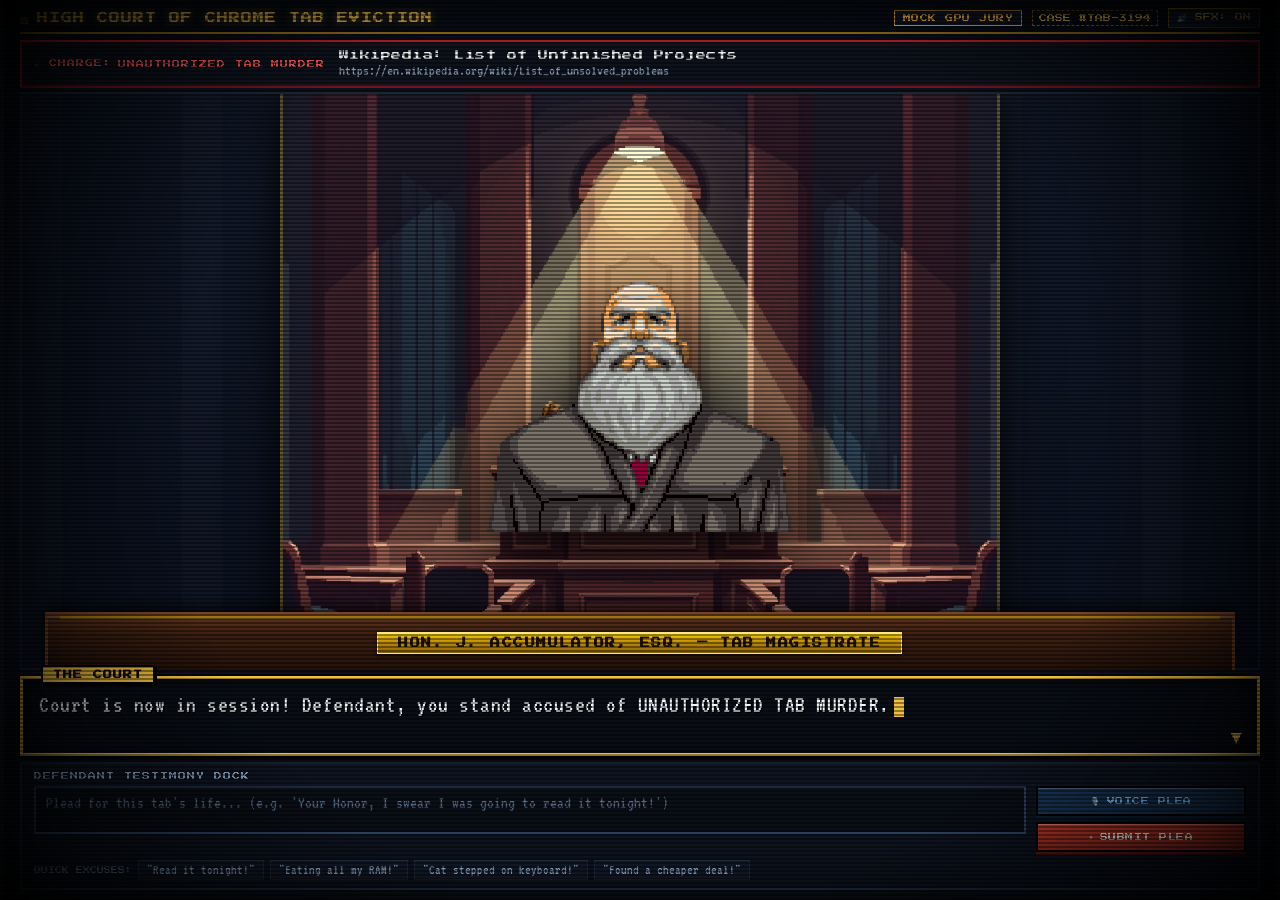
==== courtroom.html @ 8c051621 "Add courtroom UI, assets, and engine Introduce a retro 16‑bit 'Chrome Tab Eviction Court' feature. A" ====
<!DOCTYPE html>
<html lang="en">
<head>
  <meta charset="UTF-8">
  <meta name="viewport" content="width=device-width, initial-scale=1.0">
  <title>Chrome Tab Eviction Court | 16-Bit Judicial Hearing</title>
  <!-- Google Fonts fallback for high-res systems -->
  <link rel="preconnect" href="https://fonts.googleapis.com">
  <link rel="preconnect" href="https://fonts.gstatic.com" crossorigin>
  <link href="https://fonts.googleapis.com/css2?family=Press+Start+2P&family=VT323&display=swap" rel="stylesheet">
  <!-- Retro Courtroom Styles -->
  <link rel="stylesheet" href="courtroom.css">
</head>
<body>

  <!-- CRT SCANLINES & BARREL VIGNETTE OVERLAY -->
  <div id="crt-overlay"></div>

  <!-- MAIN COURTROOM CONTAINER -->
  <main id="courtroom-container">

    <!-- 1. TOP HUD: CASE DOSSIER & COURT BANNER -->
    <header id="court-header">
      <div class="hud-top-bar">
        <div class="court-seal-title">
          <span class="seal-icon">⚖️</span>
          <span>HIGH COURT OF CHROME TAB EVICTION</span>
        </div>
        <div class="hud-status-tags">
          <span class="status-badge mock-active" id="engine-status">MOCK GPU JURY</span>
          <span class="case-id-tag" id="case-id">CASE #TAB-8842</span>
          <button class="audio-toggle-btn" id="audio-btn" title="Toggle Courtroom Audio">🔊 SFX: ON</button>
        </div>
      </div>

      <!-- ACCUSED TAB DOSSIER -->
      <div class="dossier-card">
        <div class="dossier-label">
          <span>⚠️ CHARGE:</span>
          <span>UNAUTHORIZED TAB MURDER</span>
        </div>
        <div class="dossier-target">
          <div class="accused-title" id="accused-title">Loading Accused Tab...</div>
          <div class="accused-url" id="accused-url">chrome://tabs/unknown</div>
        </div>
      </div>
    </header>

    <!-- 2. JUDGE BENCH & SPRITE STAGE -->
    <section id="stage-area" aria-label="Judicial Bench">
      <!-- Courtroom background backdrop -->
      <div class="court-backdrop">
        <div class="backdrop-pillars"></div>
        <!-- Layered Courtroom Artwork -->
        <img class="court-room-bg" src="assets/Court-Room.jpg" alt="Courtroom Chamber" draggable="false">
      </div>

      <!-- Dramatic Verdict Stamp (Hidden initially, slammed on ruling) -->
      <div id="verdict-stamp-container">
        <div id="verdict-stamp" class="verdict-stamp">GUILTY</div>
      </div>

      <!-- Judge Animated Sprite -->
      <div class="judge-wrapper">
        <img 
          id="judge-sprite" 
          src="assets/Judge_Normal_Idle.gif" 
          alt="Honorable Tab Magistrate" 
          draggable="false"
        >
      </div>

      <!-- Wood-Paneled Court Bench Podium -->
      <div class="judge-bench">
        <div class="bench-trim"></div>
        <div class="bench-nameplate">HON. J. ACCUMULATOR, ESQ. — TAB MAGISTRATE</div>
      </div>
    </section>

    <!-- RESURRECTED PINNED ALERT BANNER (Revealed on GUILTY) -->
    <div id="resurrect-alert">
      📌 SANCTION ENFORCED: TAB HAS BEEN RESURRECTED & PINNED IN BROWSER FOR ETERNITY!
    </div>

    <!-- 3. PHOENIX WRIGHT STYLE DIALOGUE BOX -->
    <section id="dialogue-container" aria-label="Courtroom Dialogue">
      <div class="speaker-badge" id="dialogue-speaker">THE COURT</div>
      <div id="dialogue-text">Court is now in session! Defendant, you stand accused of UNAUTHORIZED TAB MURDER.<span class="typing-cursor"></span></div>
      <div class="prompt-indicator" id="prompt-indicator" title="Awaiting Testimony">▼</div>

      <!-- DELIBERATION LOADING BANNER -->
      <div id="deliberation-banner">
        <span class="deliberation-text">⚡ CONSULTING LOCAL GPU JURY VIA OLLAMA...</span>
        <div class="retro-progress-bar">
          <div class="retro-progress-fill"></div>
        </div>
      </div>
    </section>

    <!-- 4. DEFENDANT TESTIMONY DOCK -->
    <footer id="testimony-dock">
      <div class="dock-header">
        <span class="dock-title">DEFENDANT TESTIMONY DOCK</span>
        <div id="recording-status">
          <span>🔴</span>
          <span>RECORDING TESTIMONY... [SPEAK NOW]</span>
        </div>
      </div>

      <div class="input-row">
        <textarea 
          id="plea-input" 
          placeholder="Plead for this tab's life... (e.g. 'Your Honor, I swear I was going to read it tonight!')"
          rows="2"
          maxlength="280"
        ></textarea>

        <div class="action-btn-group">
          <button type="button" id="mic-btn" class="retro-btn">
            <span>🎙️</span>
            <span id="mic-btn-text">VOICE PLEA</span>
          </button>
          <button type="button" id="submit-btn" class="retro-btn">
            <span>⚡</span>
            <span>SUBMIT PLEA</span>
          </button>
        </div>
      </div>

      <!-- QUICK PRESET PLEAS -->
      <div class="preset-pleas-row">
        <span class="preset-chip-label">QUICK EXCUSES:</span>
        <button type="button" class="preset-chip" data-plea="I was totally going to read this article tonight before bed!">"Read it tonight!"</button>
        <button type="button" class="preset-chip" data-plea="This tab has been consuming 1.8GB of RAM for 3 weeks straight!">"Eating all my RAM!"</button>
        <button type="button" class="preset-chip" data-plea="My cat walked on Ctrl+W, it was a complete accident!">"Cat stepped on keyboard!"</button>
        <button type="button" class="preset-chip" data-plea="I found a cheaper flight on another tab, this tab is obsolete!">"Found a cheaper deal!"</button>
      </div>
    </footer>

  </main>

  <!-- Courtroom Engine Script -->
  <script src="courtroom.js"></script>
</body>
</html>
---- courtroom.css ----
/* ==========================================================================
   CHROME TAB EVICTION COURT - RETRO 16-BIT COURTROOM STYLESHEET
   Dev 2 Scope: Visual Theme, CRT Shader Effects, Sprite Bench & Retro HUD
   ========================================================================== */

/* --- 1. LOCAL RETRO FONTS --- */
@font-face {
  font-family: 'Press Start 2P';
  src: url('./Press_Start_2P/PressStart2P-Regular.ttf') format('truetype');
  font-weight: 400;
  font-style: normal;
  font-display: swap;
}

@font-face {
  font-family: 'VT323';
  src: url('./VT323/VT323-Regular.ttf') format('truetype');
  font-weight: 400;
  font-style: normal;
  font-display: swap;
}

/* --- 2. CSS VARIABLES & PALETTE --- */
:root {
  --bg-dark: #07090e;
  --bg-court-wall: #121926;
  --court-wood-dark: #26130b;
  --court-wood-mid: #3d2012;
  --court-wood-light: #5e331c;
  --court-wood-border: #774324;
  --gold-primary: #f0c040;
  --gold-glow: #ffe57f;
  --gold-dark: #997316;
  --velvet-red: #82141d;
  --crimson-border: #ba212d;
  --phosphor-green: #39ff14;
  --phosphor-amber: #ffb830;
  --phosphor-cyan: #00f3ff;
  --guilty-red: #ff2a2a;
  --pardon-green: #10e060;
  --dialogue-bg: rgba(10, 14, 23, 0.94);
  --input-bg: #0b0f17;
  --font-pixel: 'Press Start 2P', monospace, sans-serif;
  --font-terminal: 'VT323', monospace, monospace;
}

/* --- 3. BASE RESET & VIEWPORT --- */
*, *::before, *::after {
  box-sizing: border-box;
  margin: 0;
  padding: 0;
  user-select: none;
}

html, body {
  width: 100%;
  height: 100%;
  overflow: hidden;
  background-color: var(--bg-dark);
  font-family: var(--font-pixel);
  color: #fff;
  image-rendering: pixelated;
  image-rendering: crisp-edges;
}

/* --- 4. CRT MONITOR SCANLINES & VIGNETTE OVERLAY --- */
#crt-overlay {
  position: fixed;
  top: 0;
  left: 0;
  width: 100vw;
  height: 100vh;
  pointer-events: none;
  z-index: 9999;
  /* Scanline horizontal lines */
  background: 
    linear-gradient(
      rgba(18, 16, 16, 0) 50%, 
      rgba(0, 0, 0, 0.38) 50%
    ),
    /* CRT Barrel Vignette */
    radial-gradient(
      circle at center,
      rgba(0, 0, 0, 0) 60%,
      rgba(0, 0, 0, 0.55) 85%,
      rgba(0, 0, 0, 0.88) 100%
    );
  background-size: 100% 4px, 100% 100%;
  box-shadow: inset 0 0 80px rgba(0, 0, 0, 0.9);
  animation: crtFlicker 0.15s infinite;
}

@keyframes crtFlicker {
  0% { opacity: 0.97; }
  50% { opacity: 1.0; }
  100% { opacity: 0.98; }
}

/* --- 5. MAIN COURTROOM CONTAINER --- */
#courtroom-container {
  position: relative;
  width: 100vw;
  height: 100vh;
  max-width: 1440px;
  margin: 0 auto;
  display: flex;
  flex-direction: column;
  justify-content: space-between;
  padding: 8px 16px 10px;
  background: 
    linear-gradient(180deg, #090e17 0%, #151d2d 40%, #0d121c 100%);
  border-left: 4px solid #1a2538;
  border-right: 4px solid #1a2538;
  box-shadow: 0 0 50px rgba(0, 0, 0, 0.9);
  transform-origin: center center;
}

/* SCREEN SHAKE ANIMATION */
.screen-shake {
  animation: violentQuake 0.65s cubic-bezier(0.36, 0.07, 0.19, 0.97) both;
}

@keyframes violentQuake {
  10%, 90% { transform: translate3d(-4px, -2px, 0) rotate(-1deg); }
  20%, 80% { transform: translate3d(5px, 3px, 0) rotate(1.5deg); }
  30%, 50%, 70% { transform: translate3d(-7px, -4px, 0) rotate(-2deg); }
  40%, 60% { transform: translate3d(7px, 5px, 0) rotate(2deg); }
}

/* --- 6. TOP HUD: CASE DOSSIER & COURT BANNER --- */
#court-header {
  display: flex;
  flex-direction: column;
  gap: 6px;
  z-index: 10;
}

.hud-top-bar {
  display: flex;
  justify-content: space-between;
  align-items: center;
  border-bottom: 2px solid var(--gold-dark);
  padding-bottom: 4px;
}

.court-seal-title {
  display: flex;
  align-items: center;
  gap: 8px;
  font-size: 11px;
  color: var(--gold-primary);
  text-shadow: 0 0 8px rgba(240, 192, 64, 0.5);
  letter-spacing: 1px;
}

.seal-icon {
  font-size: 14px;
}

.hud-status-tags {
  display: flex;
  align-items: center;
  gap: 10px;
}

.status-badge {
  font-size: 8px;
  padding: 3px 8px;
  background: #111a28;
  border: 1px solid var(--phosphor-cyan);
  color: var(--phosphor-cyan);
  text-transform: uppercase;
  letter-spacing: 0.5px;
}

.status-badge.mock-active {
  border-color: var(--phosphor-amber);
  color: var(--phosphor-amber);
}

.audio-toggle-btn {
  background: #182234;
  border: 1px solid var(--gold-dark);
  color: var(--gold-primary);
  font-family: var(--font-pixel);
  font-size: 8px;
  padding: 4px 8px;
  cursor: pointer;
  transition: all 0.1s ease;
}

.audio-toggle-btn:hover {
  background: var(--gold-dark);
  color: #000;
}

/* ACCUSED TAB DOSSIER BAR */
.dossier-card {
  display: flex;
  align-items: center;
  background: rgba(14, 21, 32, 0.95);
  border: 2px solid var(--crimson-border);
  padding: 8px 12px;
  gap: 14px;
  box-shadow: inset 0 0 10px rgba(186, 33, 45, 0.25);
}

.dossier-label {
  font-size: 8px;
  color: #ff5555;
  white-space: nowrap;
  letter-spacing: 1px;
  display: flex;
  align-items: center;
  gap: 6px;
}

.dossier-target {
  display: flex;
  flex-direction: column;
  gap: 3px;
  overflow: hidden;
  flex: 1;
}

.accused-title {
  font-size: 10px;
  color: #fff;
  white-space: nowrap;
  overflow: hidden;
  text-overflow: ellipsis;
  letter-spacing: 0.5px;
}

.accused-url {
  font-family: var(--font-terminal);
  font-size: 15px;
  color: #92a4ba;
  white-space: nowrap;
  overflow: hidden;
  text-overflow: ellipsis;
}

.case-id-tag {
  font-size: 8px;
  color: var(--gold-primary);
  border: 1px dashed var(--gold-dark);
  padding: 3px 6px;
  white-space: nowrap;
}

/* --- 7. JUDGE SPRITE STAGE & BENCH PODIUM --- */
#stage-area {
  position: relative;
  flex: 1;
  display: flex;
  flex-direction: column;
  justify-content: flex-end;
  align-items: center;
  min-height: 280px;
  margin-top: 4px;
  margin-bottom: 6px;
}

/* Courtroom background backdrop */
.court-backdrop {
  position: absolute;
  top: 0;
  left: 0;
  width: 100%;
  height: 100%;
  background: 
    radial-gradient(ellipse at top center, #1b263b 0%, #0c1322 75%),
    linear-gradient(90deg, #090e18 0%, transparent 15%, transparent 85%, #090e18 100%);
  border: 2px solid #1c2738;
  z-index: 1;
  overflow: hidden;
}

/* Classical Courtroom Pillars / Wall Trim */
.backdrop-pillars {
  position: absolute;
  top: 0;
  left: 0;
  width: 100%;
  height: 100%;
  background-image: 
    repeating-linear-gradient(90deg, rgba(255,255,255,0.015) 0, rgba(255,255,255,0.015) 40px, transparent 40px, transparent 160px);
}

/* Layered Courtroom Artwork behind the judge */
.court-room-bg {
  position: absolute;
  bottom: 0;
  left: 50%;
  transform: translateX(-50%);
  width: 720px;
  max-width: 90%;
  height: 100%;
  object-fit: cover;
  object-position: center 15%;
  image-rendering: pixelated;
  image-rendering: crisp-edges;
  box-shadow: 0 0 45px rgba(0, 0, 0, 0.95);
  border-left: 3px solid rgba(240, 192, 64, 0.35);
  border-right: 3px solid rgba(240, 192, 64, 0.35);
  z-index: 1;
}

/* Judge Sprite Presentation */
.judge-wrapper {
  position: relative;
  z-index: 2;
  display: flex;
  justify-content: center;
  align-items: flex-end;
  width: 100%;
  height: 100%;
  padding-bottom: 0px;
}

#judge-sprite {
  width: 520px;
  height: 390px;
  max-height: 90%;
  object-fit: contain;
  image-rendering: pixelated;
  image-rendering: crisp-edges;
  filter: drop-shadow(0 16px 32px rgba(0, 0, 0, 0.95));
  transform: scale(1.28) translateY(16px);
  transform-origin: bottom center;
  transition: transform 0.1s ease;
}

#judge-sprite.gavel-active {
  transform: scale(1.28) translateY(0px);
}

/* Wooden Court Bench Overlay */
.judge-bench {
  position: absolute;
  bottom: 0;
  left: 2%;
  width: 96%;
  height: 58px;
  background: linear-gradient(180deg, var(--court-wood-light) 0%, var(--court-wood-mid) 35%, var(--court-wood-dark) 100%);
  border-top: 4px solid var(--court-wood-border);
  border-left: 3px solid var(--court-wood-border);
  border-right: 3px solid var(--court-wood-border);
  box-shadow: 0 -4px 15px rgba(0, 0, 0, 0.8), inset 0 2px 0 rgba(255, 255, 255, 0.15);
  display: flex;
  justify-content: center;
  align-items: center;
  z-index: 3;
}

.bench-trim {
  position: absolute;
  top: 0;
  width: 98%;
  height: 3px;
  background: var(--gold-dark);
}

.bench-nameplate {
  background: linear-gradient(180deg, #ffd700 0%, #b8860b 50%, #8b6508 100%);
  color: #1a0f00;
  font-size: 10px;
  padding: 5px 20px;
  border: 1px solid #ffe680;
  box-shadow: 0 2px 4px rgba(0, 0, 0, 0.6), inset 0 1px 0 rgba(255, 255, 255, 0.6);
  letter-spacing: 1.5px;
  font-weight: bold;
}

/* VERDICT STAMP OVERLAY */
#verdict-stamp-container {
  position: absolute;
  top: 35%;
  left: 50%;
  transform: translate(-50%, -50%);
  z-index: 20;
  pointer-events: none;
  display: none; /* revealed dynamically */
}

.verdict-stamp {
  font-size: 38px;
  padding: 12px 28px;
  border-width: 8px;
  border-style: solid;
  letter-spacing: 4px;
  text-transform: uppercase;
  transform: rotate(-12deg) scale(2);
  opacity: 0;
  box-shadow: 0 0 30px rgba(0, 0, 0, 0.8);
}

.verdict-stamp.guilty {
  color: var(--guilty-red);
  border-color: var(--guilty-red);
  background: rgba(40, 5, 5, 0.85);
  text-shadow: 0 0 20px rgba(255, 42, 42, 0.8);
}

.verdict-stamp.pardoned {
  color: var(--pardon-green);
  border-color: var(--pardon-green);
  background: rgba(5, 35, 15, 0.85);
  text-shadow: 0 0 20px rgba(16, 224, 96, 0.8);
}

/* Stamp Slam Keyframe */
.stamp-slam {
  animation: stampImpact 0.35s cubic-bezier(0.18, 0.89, 0.32, 1.28) forwards;
}

@keyframes stampImpact {
  0% {
    transform: rotate(-18deg) scale(3.5);
    opacity: 0;
  }
  70% {
    transform: rotate(-10deg) scale(0.92);
    opacity: 1;
  }
  100% {
    transform: rotate(-12deg) scale(1.0);
    opacity: 1;
  }
}

/* --- 8. PHOENIX WRIGHT STYLE DIALOGUE BOX --- */
#dialogue-container {
  position: relative;
  background: var(--dialogue-bg);
  border: 3px solid var(--gold-primary);
  box-shadow: 
    0 0 0 2px #000, 
    0 8px 24px rgba(0, 0, 0, 0.8),
    inset 0 0 15px rgba(0, 0, 0, 0.7);
  padding: 10px 16px;
  min-height: 80px;
  margin-bottom: 6px;
  z-index: 10;
}

.speaker-badge {
  position: absolute;
  top: -14px;
  left: 18px;
  background: var(--gold-primary);
  color: #120b00;
  font-size: 9px;
  font-weight: bold;
  padding: 3px 10px;
  border: 2px solid #000;
  box-shadow: 2px 2px 0 #000;
  letter-spacing: 1px;
}

#dialogue-text {
  font-family: var(--font-terminal);
  font-size: 24px;
  line-height: 1.35;
  color: #f1f4f9;
  letter-spacing: 0.5px;
  text-shadow: 1px 1px 0 #000;
  white-space: pre-wrap;
  word-break: break-word;
}

/* Retro blinking cursor */
.typing-cursor {
  display: inline-block;
  width: 10px;
  height: 20px;
  background-color: var(--gold-primary);
  margin-left: 4px;
  vertical-align: middle;
  animation: blinkCursor 0.7s infinite;
}

@keyframes blinkCursor {
  0%, 49% { opacity: 1; }
  50%, 100% { opacity: 0; }
}

/* Prompt next indicator */
.prompt-indicator {
  position: absolute;
  bottom: 8px;
  right: 14px;
  color: var(--gold-primary);
  font-size: 12px;
  animation: bouncePrompt 0.6s infinite alternate;
}

@keyframes bouncePrompt {
  0% { transform: translateY(0); }
  100% { transform: translateY(3px); }
}

/* DELIBERATION LOADING BANNER */
#deliberation-banner {
  display: none; /* toggled when deliberating */
  align-items: center;
  gap: 12px;
  background: rgba(240, 192, 64, 0.12);
  border: 1px dashed var(--gold-primary);
  padding: 8px 12px;
  margin-top: 6px;
}

.deliberation-text {
  font-size: 9px;
  color: var(--gold-primary);
  animation: marqueePulse 1s infinite alternate;
  letter-spacing: 1px;
}

.retro-progress-bar {
  flex: 1;
  height: 8px;
  background: #0d121c;
  border: 1px solid var(--gold-dark);
  overflow: hidden;
  position: relative;
}

.retro-progress-fill {
  height: 100%;
  width: 40%;
  background: var(--gold-primary);
  animation: progressSlide 1.2s infinite ease-in-out;
}

@keyframes progressSlide {
  0% { transform: translateX(-100%); }
  100% { transform: translateX(300%); }
}

@keyframes marqueePulse {
  0% { opacity: 0.6; }
  100% { opacity: 1; }
}

/* --- 9. DEFENDANT TESTIMONY DOCK (INPUTS) --- */
#testimony-dock {
  position: relative;
  background: #0f1522;
  border: 2px solid #233148;
  padding: 8px 12px;
  display: flex;
  flex-direction: column;
  gap: 6px;
  z-index: 10;
}

.dock-header {
  display: flex;
  justify-content: space-between;
  align-items: center;
}

.dock-title {
  font-size: 8px;
  color: #8da4c4;
  letter-spacing: 1px;
}

/* RECORDING AUDIO STATUS INDICATOR */
#recording-status {
  display: none; /* Revealed when recording */
  align-items: center;
  gap: 6px;
  font-size: 8px;
  color: #ff3333;
  animation: recordingBlink 0.6s infinite;
  letter-spacing: 1px;
}

@keyframes recordingBlink {
  0% { opacity: 1; }
  50% { opacity: 0.3; }
  100% { opacity: 1; }
}

.input-row {
  display: flex;
  gap: 10px;
}

#plea-input {
  flex: 1;
  background: var(--input-bg);
  border: 2px solid #2e4161;
  color: #e6edf8;
  font-family: var(--font-terminal);
  font-size: 19px;
  padding: 6px 10px;
  resize: none;
  height: 48px;
  outline: none;
  user-select: text;
  transition: border-color 0.2s ease;
}

#plea-input:focus {
  border-color: var(--gold-primary);
  box-shadow: inset 0 0 8px rgba(240, 192, 64, 0.2);
}

#plea-input::placeholder {
  color: #556885;
  font-size: 17px;
}

/* ARCADE BUTTONS */
.action-btn-group {
  display: flex;
  flex-direction: column;
  gap: 6px;
  width: 210px;
}

.retro-btn {
  font-family: var(--font-pixel);
  font-size: 8px;
  padding: 8px 10px;
  border: 2px solid #000;
  cursor: pointer;
  letter-spacing: 0.5px;
  display: flex;
  align-items: center;
  justify-content: center;
  gap: 6px;
  transition: all 0.08s ease;
}

.retro-btn:active {
  transform: translateY(2px);
}

.retro-btn:disabled {
  opacity: 0.4;
  cursor: not-allowed;
  filter: grayscale(0.8);
}

/* Voice Mic Button */
#mic-btn {
  background: #193556;
  color: #79c0ff;
  box-shadow: 0 3px 0 #0d1e33, inset 0 1px 0 rgba(255,255,255,0.2);
}

#mic-btn:hover:not(:disabled) {
  background: #214774;
}

#mic-btn.recording {
  background: #7a151b;
  color: #ff9999;
  border-color: #ff3333;
  box-shadow: 0 0 12px rgba(255, 51, 51, 0.6);
}

/* Submit Plea Button */
#submit-btn {
  background: linear-gradient(180deg, #c0392b 0%, #962d22 100%);
  color: #fff;
  box-shadow: 0 3px 0 #5c1811, inset 0 1px 0 rgba(255,255,255,0.3);
}

#submit-btn:hover:not(:disabled) {
  background: linear-gradient(180deg, #d94334 0%, #ab3327 100%);
}

/* PRESET PLEA CHIPS */
.preset-pleas-row {
  display: flex;
  align-items: center;
  gap: 6px;
  overflow-x: auto;
  padding-top: 2px;
}

.preset-chip-label {
  font-size: 7px;
  color: #637b9b;
  white-space: nowrap;
}

.preset-chip {
  background: #141c2c;
  border: 1px solid #233148;
  color: #9cb5d6;
  font-family: var(--font-terminal);
  font-size: 14px;
  padding: 2px 8px;
  cursor: pointer;
  white-space: nowrap;
  transition: all 0.1s ease;
}

.preset-chip:hover {
  border-color: var(--gold-primary);
  color: var(--gold-primary);
  background: #1c273e;
}

/* --- 10. NOTIFICATIONS & RESURRECTED BANNER --- */
#resurrect-alert {
  display: none;
  background: rgba(186, 33, 45, 0.95);
  border: 2px solid #ff4444;
  color: #fff;
  font-size: 8px;
  padding: 6px 12px;
  text-align: center;
  letter-spacing: 1px;
  box-shadow: 0 0 15px rgba(255, 68, 68, 0.5);
  animation: alertPulse 1s infinite alternate;
}

@keyframes alertPulse {
  0% { transform: scale(0.99); }
  100% { transform: scale(1.01); }
}

/* --- 11. RESPONSIVE SCALING & TWEAKS --- */
@media (max-height: 700px) {
  #stage-area {
    min-height: 180px;
  }
  #judge-sprite {
    max-height: 90%;
  }
  #dialogue-text {
    font-size: 20px;
  }
  #plea-input {
    height: 48px;
    font-size: 17px;
  }
}
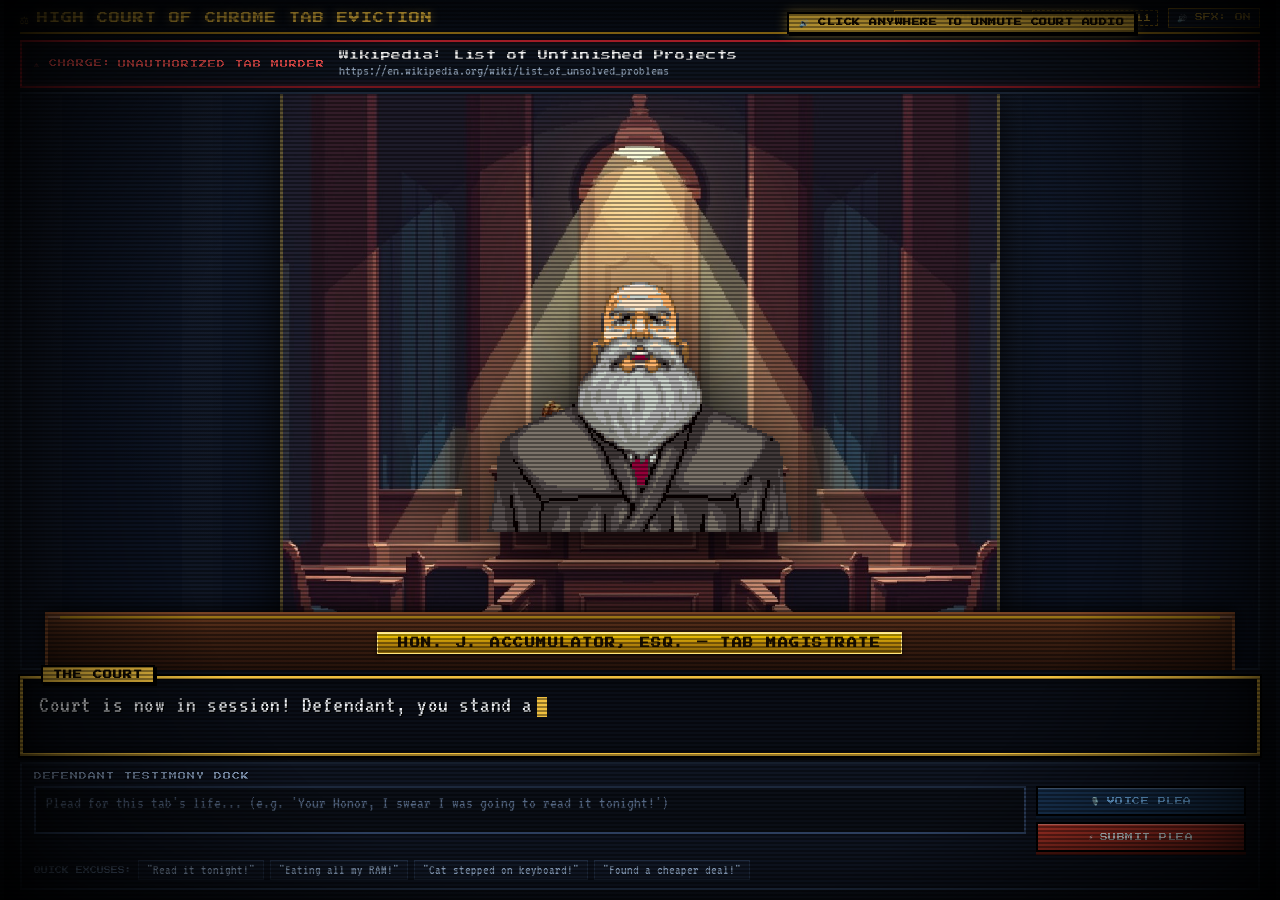
==== commit a5a6bab7: "Adjust max-heights for judge sprite and stage Increase #judge-sprite max-height from 90% to 98% to a" ====
--- a/courtroom.html
+++ b/courtroom.html
@@ -82,10 +82,15 @@
       📌 SANCTION ENFORCED: TAB HAS BEEN RESURRECTED & PINNED IN BROWSER FOR ETERNITY!
     </div>
 
+    <!-- AUDIO UNLOCK BANNER (Shows if browser blocks autoplay until user interaction) -->
+    <div id="audio-unlock-prompt" class="audio-unlock-banner" title="Click anywhere to enable 16-bit court audio">
+      🔊 CLICK ANYWHERE TO UNMUTE COURT AUDIO
+    </div>
+
     <!-- 3. PHOENIX WRIGHT STYLE DIALOGUE BOX -->
-    <section id="dialogue-container" aria-label="Courtroom Dialogue">
+    <section id="dialogue-container" aria-label="Courtroom Dialogue" title="Click to skip dialogue">
       <div class="speaker-badge" id="dialogue-speaker">THE COURT</div>
-      <div id="dialogue-text">Court is now in session! Defendant, you stand accused of UNAUTHORIZED TAB MURDER.<span class="typing-cursor"></span></div>
+      <div id="dialogue-text"><span id="dialogue-content">Court is now in session! Defendant, you stand accused of UNAUTHORIZED TAB MURDER.</span><span class="typing-cursor"></span></div>
       <div class="prompt-indicator" id="prompt-indicator" title="Awaiting Testimony">▼</div>
 
       <!-- DELIBERATION LOADING BANNER -->
--- a/courtroom.css
+++ b/courtroom.css
@@ -322,7 +322,7 @@
 #judge-sprite {
   width: 520px;
   height: 390px;
-  max-height: 90%;
+  max-height: 98%;
   object-fit: contain;
   image-rendering: pixelated;
   image-rendering: crisp-edges;
@@ -430,6 +430,31 @@
   }
 }
 
+/* AUDIO UNLOCK TOAST BANNER */
+.audio-unlock-banner {
+  display: none; /* Shown dynamically if autoplay is blocked */
+  position: absolute;
+  top: 12px;
+  right: 140px;
+  background: rgba(240, 192, 64, 0.95);
+  color: #1a0f00;
+  border: 2px solid #000;
+  font-size: 8px;
+  padding: 4px 10px;
+  text-align: center;
+  letter-spacing: 0.5px;
+  font-weight: bold;
+  cursor: pointer;
+  z-index: 100;
+  box-shadow: 2px 2px 0 #000, 0 0 12px rgba(240, 192, 64, 0.6);
+  animation: audioPromptPulse 1.2s infinite alternate ease-in-out;
+}
+
+@keyframes audioPromptPulse {
+  0% { transform: scale(0.99); opacity: 0.85; }
+  100% { transform: scale(1.01); opacity: 1; }
+}
+
 /* --- 8. PHOENIX WRIGHT STYLE DIALOGUE BOX --- */
 #dialogue-container {
   position: relative;
@@ -443,6 +468,12 @@
   min-height: 80px;
   margin-bottom: 6px;
   z-index: 10;
+  cursor: default;
+  transition: border-color 0.2s ease;
+}
+
+#dialogue-container.is-typing {
+  cursor: pointer;
 }
 
 .speaker-badge {
@@ -733,9 +764,10 @@
 @media (max-height: 700px) {
   #stage-area {
     min-height: 180px;
+    max-height: 240px;
   }
   #judge-sprite {
-    max-height: 90%;
+    max-height: 195px;
   }
   #dialogue-text {
     font-size: 20px;
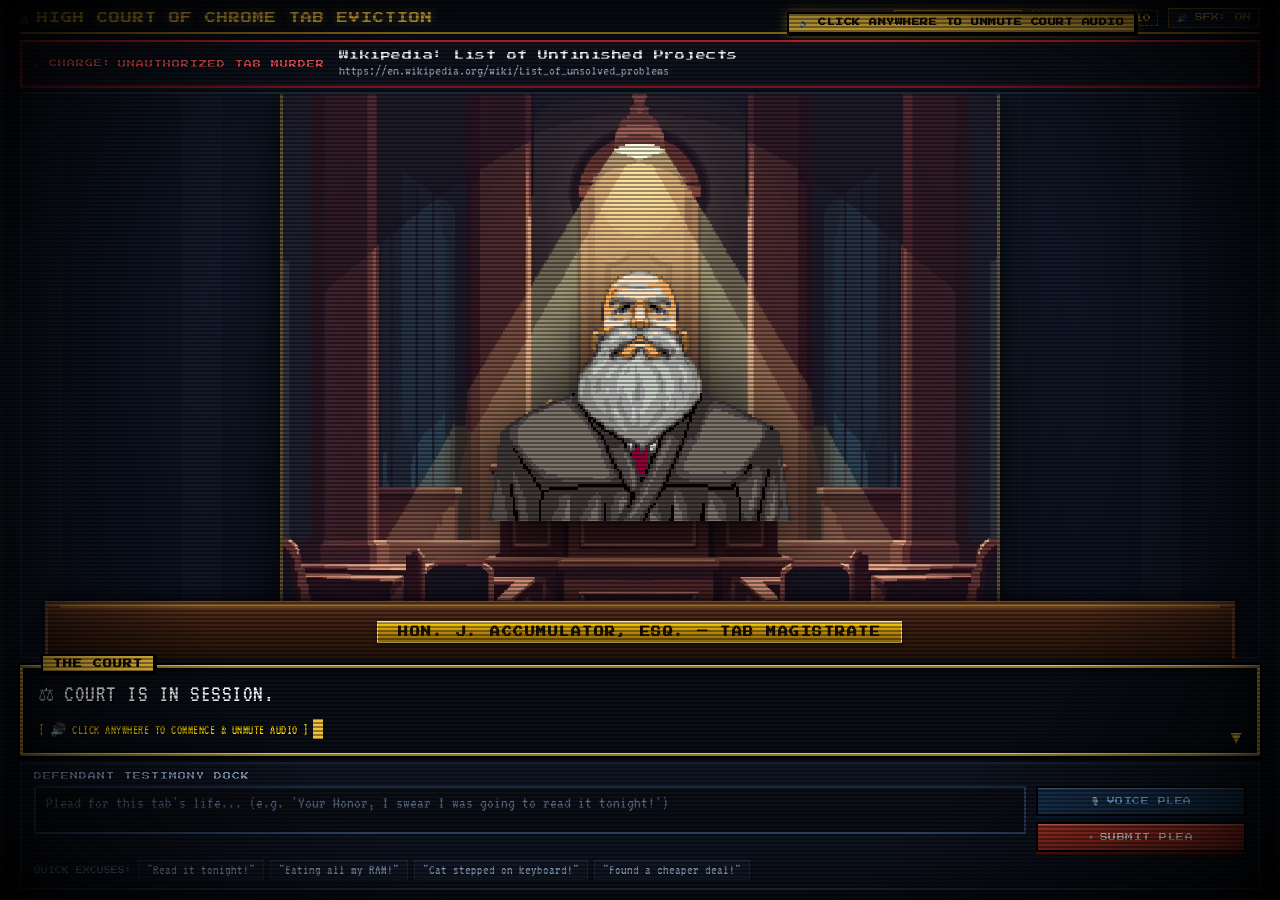
==== commit 2a04842c: "Add deliberation FSM, verdict UI & audio unlock Introduce a courtroom FSM to manage phases (AWAITING" ====
--- a/courtroom.html
+++ b/courtroom.html
@@ -82,6 +82,14 @@
       📌 SANCTION ENFORCED: TAB HAS BEEN RESURRECTED & PINNED IN BROWSER FOR ETERNITY!
     </div>
 
+    <!-- DELIBERATION LOADING BANNER (Revealed on DELIBERATING) -->
+    <div id="deliberation-banner">
+      <div class="deliberation-text">⚡ CONSULTING LOCAL GPU JURY VIA OLLAMA...</div>
+      <div class="retro-progress-bar">
+        <div class="retro-progress-fill"></div>
+      </div>
+    </div>
+
     <!-- AUDIO UNLOCK BANNER (Shows if browser blocks autoplay until user interaction) -->
     <div id="audio-unlock-prompt" class="audio-unlock-banner" title="Click anywhere to enable 16-bit court audio">
       🔊 CLICK ANYWHERE TO UNMUTE COURT AUDIO
@@ -92,14 +100,6 @@
       <div class="speaker-badge" id="dialogue-speaker">THE COURT</div>
       <div id="dialogue-text"><span id="dialogue-content">Court is now in session! Defendant, you stand accused of UNAUTHORIZED TAB MURDER.</span><span class="typing-cursor"></span></div>
       <div class="prompt-indicator" id="prompt-indicator" title="Awaiting Testimony">▼</div>
-
-      <!-- DELIBERATION LOADING BANNER -->
-      <div id="deliberation-banner">
-        <span class="deliberation-text">⚡ CONSULTING LOCAL GPU JURY VIA OLLAMA...</span>
-        <div class="retro-progress-bar">
-          <div class="retro-progress-fill"></div>
-        </div>
-      </div>
     </section>
 
     <!-- 4. DEFENDANT TESTIMONY DOCK -->
--- a/courtroom.css
+++ b/courtroom.css
@@ -115,18 +115,6 @@
   transform-origin: center center;
 }
 
-/* SCREEN SHAKE ANIMATION */
-.screen-shake {
-  animation: violentQuake 0.65s cubic-bezier(0.36, 0.07, 0.19, 0.97) both;
-}
-
-@keyframes violentQuake {
-  10%, 90% { transform: translate3d(-4px, -2px, 0) rotate(-1deg); }
-  20%, 80% { transform: translate3d(5px, 3px, 0) rotate(1.5deg); }
-  30%, 50%, 70% { transform: translate3d(-7px, -4px, 0) rotate(-2deg); }
-  40%, 60% { transform: translate3d(7px, 5px, 0) rotate(2deg); }
-}
-
 /* --- 6. TOP HUD: CASE DOSSIER & COURT BANNER --- */
 #court-header {
   display: flex;
@@ -741,7 +729,7 @@
   background: #1c273e;
 }
 
-/* --- 10. NOTIFICATIONS & RESURRECTED BANNER --- */
+/* --- 10. NOTIFICATIONS, VERDICT STAMPS & SCREEN SHAKE --- */
 #resurrect-alert {
   display: none;
   background: rgba(186, 33, 45, 0.95);
@@ -760,6 +748,140 @@
   100% { transform: scale(1.01); }
 }
 
+/* SCREEN SHAKE ANIMATION */
+.screen-shake {
+  animation: screenQuake 0.65s cubic-bezier(0.36, 0.07, 0.19, 0.97) both;
+  transform-origin: center center;
+}
+
+@keyframes screenQuake {
+  0%, 100% { transform: translate3d(0, 0, 0) rotate(0deg); }
+  10%, 90% { transform: translate3d(-6px, -4px, 0) rotate(-0.5deg); }
+  20%, 80% { transform: translate3d(7px, 5px, 0) rotate(0.6deg); }
+  30%, 50%, 70% { transform: translate3d(-8px, -5px, 0) rotate(-0.8deg); }
+  40%, 60% { transform: translate3d(8px, 6px, 0) rotate(0.7deg); }
+}
+
+/* VERDICT STAMP STYLING */
+#verdict-stamp-container {
+  position: absolute;
+  top: 36%;
+  left: 50%;
+  transform: translate(-50%, -50%);
+  z-index: 10;
+  pointer-events: none;
+  display: none;
+}
+
+#verdict-stamp-container.active {
+  display: block;
+}
+
+.verdict-stamp {
+  font-family: var(--font-pixel);
+  font-size: 38px;
+  font-weight: 900;
+  letter-spacing: 4px;
+  padding: 8px 24px;
+  border-width: 5px;
+  border-style: dashed;
+  text-align: center;
+  text-transform: uppercase;
+  border-radius: 4px;
+  opacity: 0;
+  transform: scale(3.5) rotate(-18deg);
+}
+
+.verdict-stamp.guilty {
+  color: #ff2222;
+  border-color: #ff2222;
+  background: rgba(180, 0, 0, 0.45);
+  text-shadow: 0 0 20px rgba(255, 34, 34, 0.9), 3px 3px 0 #000;
+  box-shadow: inset 0 0 25px rgba(255, 0, 0, 0.5), 0 0 35px rgba(255, 0, 0, 0.6);
+}
+
+.verdict-stamp.pardoned {
+  color: #2ecc71;
+  border-color: #2ecc71;
+  background: rgba(0, 150, 60, 0.45);
+  text-shadow: 0 0 20px rgba(46, 204, 113, 0.9), 3px 3px 0 #000;
+  box-shadow: inset 0 0 25px rgba(46, 204, 113, 0.5), 0 0 35px rgba(46, 204, 113, 0.6);
+}
+
+.verdict-stamp.stamp-slam {
+  animation: stampSlamImpact 0.45s cubic-bezier(0.15, 0.9, 0.2, 1) forwards;
+}
+
+@keyframes stampSlamImpact {
+  0% {
+    opacity: 0;
+    transform: scale(3.5) rotate(-18deg);
+  }
+  65% {
+    opacity: 1;
+    transform: scale(0.92) rotate(-8deg);
+  }
+  85% {
+    transform: scale(1.05) rotate(-11deg);
+  }
+  100% {
+    opacity: 1;
+    transform: scale(1) rotate(-10deg);
+  }
+}
+
+/* DELIBERATION LOADING BANNER */
+#deliberation-banner {
+  display: none;
+  background: rgba(13, 19, 31, 0.95);
+  border: 2px solid var(--gold-primary);
+  padding: 6px 12px;
+  margin-bottom: 6px;
+  box-shadow: 0 0 15px rgba(240, 192, 64, 0.4);
+  text-align: center;
+}
+
+#deliberation-banner.active {
+  display: block;
+}
+
+.deliberation-text {
+  font-family: var(--font-pixel);
+  font-size: 8px;
+  color: var(--gold-primary);
+  display: block;
+  margin-bottom: 5px;
+  letter-spacing: 0.5px;
+  animation: blinkDelib 0.8s infinite alternate;
+}
+
+@keyframes blinkDelib {
+  0% { opacity: 0.6; }
+  100% { opacity: 1; }
+}
+
+.retro-progress-bar {
+  width: 100%;
+  height: 8px;
+  background: #000;
+  border: 1px solid #444;
+  overflow: hidden;
+  position: relative;
+}
+
+.retro-progress-fill {
+  width: 0%;
+  height: 100%;
+  background: linear-gradient(90deg, #b8860b 0%, #ffd700 50%, #ff8c00 100%);
+  animation: retroProgress 2s linear infinite;
+}
+
+@keyframes retroProgress {
+  0% { width: 0%; }
+  50% { width: 70%; }
+  100% { width: 100%; }
+}
+
 /* --- 11. RESPONSIVE SCALING & TWEAKS --- */
 @media (max-height: 700px) {
   #stage-area {
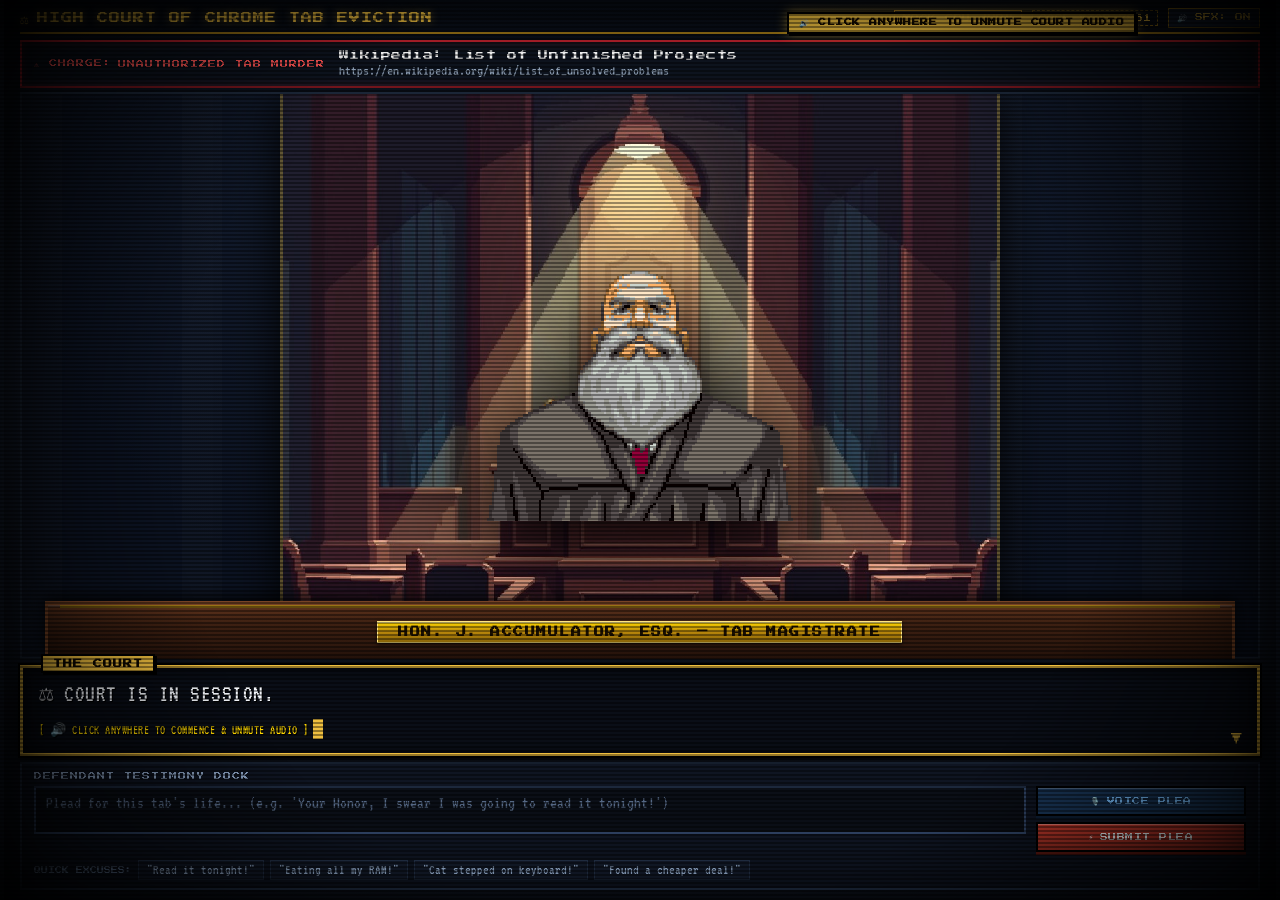
==== commit 0e05636d: "Add gavel cutscene and verdict overlay This update adds a full-screen gavel strike cutscene before t" ====
--- a/courtroom.html
+++ b/courtroom.html
@@ -15,6 +15,13 @@
 
   <!-- CRT SCANLINES & BARREL VIGNETTE OVERLAY -->
   <div id="crt-overlay"></div>
+
+  <!-- FULLSCREEN GAVEL STRIKE CUTSCENE OVERLAY -->
+  <div id="gavel-cutscene" class="gavel-cutscene-overlay" aria-hidden="true">
+    <div class="gavel-cutscene-inner">
+      <img id="gavel-cutscene-img" src="assets/Judge_Gavel.gif" alt="Judge Gavel Slam Cutscene" draggable="false">
+    </div>
+  </div>
 
   <!-- MAIN COURTROOM CONTAINER -->
   <main id="courtroom-container">
@@ -53,11 +60,6 @@
         <div class="backdrop-pillars"></div>
         <!-- Layered Courtroom Artwork -->
         <img class="court-room-bg" src="assets/Court-Room.jpg" alt="Courtroom Chamber" draggable="false">
-      </div>
-
-      <!-- Dramatic Verdict Stamp (Hidden initially, slammed on ruling) -->
-      <div id="verdict-stamp-container">
-        <div id="verdict-stamp" class="verdict-stamp">GUILTY</div>
       </div>
 
       <!-- Judge Animated Sprite -->
@@ -113,12 +115,18 @@
       </div>
 
       <div class="input-row">
-        <textarea 
-          id="plea-input" 
-          placeholder="Plead for this tab's life... (e.g. 'Your Honor, I swear I was going to read it tonight!')"
-          rows="2"
-          maxlength="280"
-        ></textarea>
+        <div class="plea-input-container">
+          <textarea 
+            id="plea-input" 
+            placeholder="Plead for this tab's life... (e.g. 'Your Honor, I swear I was going to read it tonight!')"
+            rows="2"
+            maxlength="280"
+          ></textarea>
+          <!-- Dramatic Verdict Stamp (Slams directly over defendant's testimony text box) -->
+          <div id="verdict-stamp-container">
+            <div id="verdict-stamp" class="verdict-stamp">GUILTY</div>
+          </div>
+        </div>
 
         <div class="action-btn-group">
           <button type="button" id="mic-btn" class="retro-btn">
--- a/courtroom.css
+++ b/courtroom.css
@@ -610,8 +610,15 @@
   gap: 10px;
 }
 
+.plea-input-container {
+  position: relative;
+  flex: 1;
+  display: flex;
+  min-width: 0;
+}
+
 #plea-input {
-  flex: 1;
+  width: 100%;
   background: var(--input-bg);
   border: 2px solid #2e4161;
   color: #e6edf8;
@@ -762,15 +769,54 @@
   40%, 60% { transform: translate3d(8px, 6px, 0) rotate(0.7deg); }
 }
 
-/* VERDICT STAMP STYLING */
+/* FULLSCREEN GAVEL STRIKE CUTSCENE OVERLAY */
+.gavel-cutscene-overlay {
+  position: fixed;
+  top: 0;
+  left: 0;
+  width: 100vw;
+  height: 100vh;
+  background: #000;
+  z-index: 1000; /* Directly beneath CRT scanlines overlay (z-index 9999) */
+  display: none;
+  justify-content: center;
+  align-items: center;
+  overflow: hidden;
+}
+
+.gavel-cutscene-overlay.active {
+  display: flex;
+}
+
+.gavel-cutscene-inner {
+  position: relative;
+  width: 100%;
+  height: 100%;
+  display: flex;
+  justify-content: center;
+  align-items: center;
+  background: #000;
+}
+
+#gavel-cutscene-img {
+  width: 100vw;
+  height: 100vh;
+  object-fit: contain;
+  image-rendering: pixelated;
+  image-rendering: crisp-edges;
+}
+
+/* VERDICT STAMP STYLING (COVERS DEFENDANT TESTIMONY TEXT BOX) */
 #verdict-stamp-container {
   position: absolute;
-  top: 36%;
+  top: 50%;
   left: 50%;
   transform: translate(-50%, -50%);
-  z-index: 10;
+  z-index: 25;
   pointer-events: none;
   display: none;
+  width: 100%;
+  text-align: center;
 }
 
 #verdict-stamp-container.active {
@@ -779,54 +825,55 @@
 
 .verdict-stamp {
   font-family: var(--font-pixel);
-  font-size: 38px;
+  font-size: 26px;
   font-weight: 900;
   letter-spacing: 4px;
-  padding: 8px 24px;
-  border-width: 5px;
+  padding: 6px 20px;
+  border-width: 4px;
   border-style: dashed;
   text-align: center;
   text-transform: uppercase;
   border-radius: 4px;
+  display: inline-block;
   opacity: 0;
-  transform: scale(3.5) rotate(-18deg);
+  transform: scale(2.8) rotate(-7deg);
 }
 
 .verdict-stamp.guilty {
-  color: #ff2222;
-  border-color: #ff2222;
-  background: rgba(180, 0, 0, 0.45);
-  text-shadow: 0 0 20px rgba(255, 34, 34, 0.9), 3px 3px 0 #000;
-  box-shadow: inset 0 0 25px rgba(255, 0, 0, 0.5), 0 0 35px rgba(255, 0, 0, 0.6);
+  color: #ff3333;
+  border-color: #ff3333;
+  background: rgba(160, 0, 0, 0.88);
+  text-shadow: 0 0 15px rgba(255, 51, 51, 0.95), 2px 2px 0 #000;
+  box-shadow: inset 0 0 15px rgba(255, 0, 0, 0.7), 0 0 25px rgba(255, 0, 0, 0.85);
 }
 
 .verdict-stamp.pardoned {
   color: #2ecc71;
   border-color: #2ecc71;
-  background: rgba(0, 150, 60, 0.45);
-  text-shadow: 0 0 20px rgba(46, 204, 113, 0.9), 3px 3px 0 #000;
-  box-shadow: inset 0 0 25px rgba(46, 204, 113, 0.5), 0 0 35px rgba(46, 204, 113, 0.6);
+  background: rgba(0, 140, 55, 0.88);
+  text-shadow: 0 0 15px rgba(46, 204, 113, 0.95), 2px 2px 0 #000;
+  box-shadow: inset 0 0 15px rgba(46, 204, 113, 0.7), 0 0 25px rgba(46, 204, 113, 0.85);
 }
 
 .verdict-stamp.stamp-slam {
-  animation: stampSlamImpact 0.45s cubic-bezier(0.15, 0.9, 0.2, 1) forwards;
+  animation: stampSlamImpact 0.4s cubic-bezier(0.15, 0.9, 0.2, 1) forwards;
 }
 
 @keyframes stampSlamImpact {
   0% {
     opacity: 0;
-    transform: scale(3.5) rotate(-18deg);
+    transform: scale(2.8) rotate(-16deg);
   }
   65% {
     opacity: 1;
-    transform: scale(0.92) rotate(-8deg);
+    transform: scale(0.96) rotate(-5deg);
   }
   85% {
-    transform: scale(1.05) rotate(-11deg);
+    transform: scale(1.03) rotate(-8deg);
   }
   100% {
     opacity: 1;
-    transform: scale(1) rotate(-10deg);
+    transform: scale(1) rotate(-6deg);
   }
 }
 
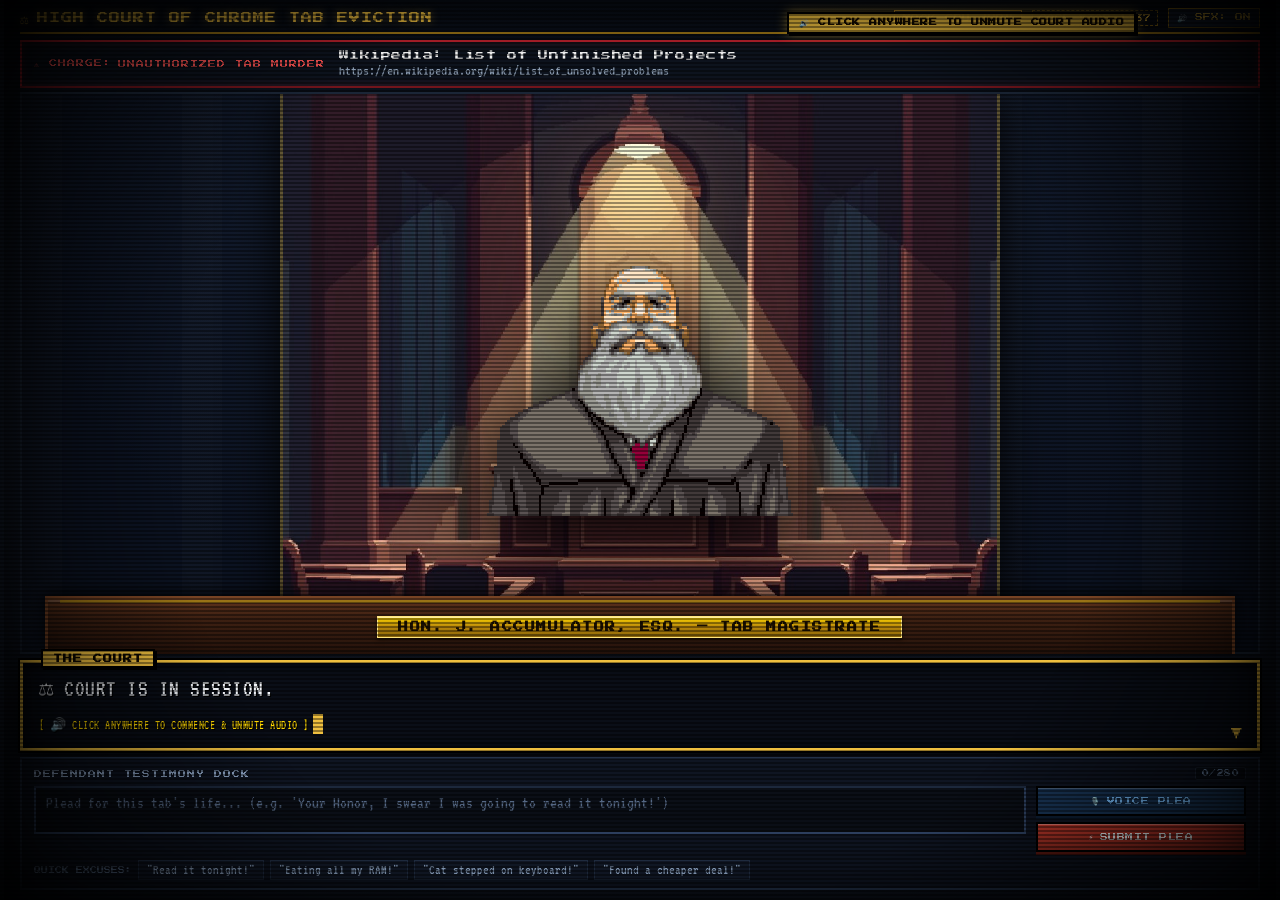
==== commit f62ff14f: "Add voice recognition, synth audio & UI counters Introduce voice recording (Web Speech API) with UI/" ====
--- a/courtroom.html
+++ b/courtroom.html
@@ -108,11 +108,16 @@
     <footer id="testimony-dock">
       <div class="dock-header">
         <span class="dock-title">DEFENDANT TESTIMONY DOCK</span>
-        <div id="recording-status">
-          <span>🔴</span>
-          <span>RECORDING TESTIMONY... [SPEAK NOW]</span>
+        <div class="dock-header-right">
+          <div id="recording-status">
+            <span class="rec-dot">🔴</span>
+            <span>RECORDING TESTIMONY... [SPEAK NOW]</span>
+          </div>
+          <span id="char-counter" class="char-counter">0/280</span>
         </div>
       </div>
+
+      <div id="mic-notice" class="mic-notice" role="alert"></div>
 
       <div class="input-row">
         <div class="plea-input-container">
@@ -122,21 +127,22 @@
             rows="2"
             maxlength="280"
           ></textarea>
-          <!-- Dramatic Verdict Stamp (Slams directly over defendant's testimony text box) -->
-          <div id="verdict-stamp-container">
-            <div id="verdict-stamp" class="verdict-stamp">GUILTY</div>
-          </div>
         </div>
 
         <div class="action-btn-group">
           <button type="button" id="mic-btn" class="retro-btn">
-            <span>🎙️</span>
+            <span id="mic-icon">🎙️</span>
             <span id="mic-btn-text">VOICE PLEA</span>
           </button>
           <button type="button" id="submit-btn" class="retro-btn">
             <span>⚡</span>
             <span>SUBMIT PLEA</span>
           </button>
+
+          <!-- Dramatic Verdict Stamp (Covers the Voice and Submit Plea buttons) -->
+          <div id="verdict-stamp-container">
+            <div id="verdict-stamp" class="verdict-stamp">GUILTY</div>
+          </div>
         </div>
       </div>
 
--- a/courtroom.css
+++ b/courtroom.css
@@ -588,6 +588,40 @@
   letter-spacing: 1px;
 }
 
+.dock-header-right {
+  display: flex;
+  align-items: center;
+  gap: 10px;
+}
+
+.char-counter {
+  font-family: var(--font-pixel);
+  font-size: 7px;
+  color: #637b9b;
+  background: #090e17;
+  border: 1px solid #1c2738;
+  padding: 2px 6px;
+  border-radius: 2px;
+  letter-spacing: 0.5px;
+}
+
+.char-counter.limit-near {
+  color: #f1c40f;
+  border-color: #b8860b;
+}
+
+.char-counter.limit-reached {
+  color: #e74c3c;
+  border-color: #c0392b;
+  animation: counterShake 0.2s 2;
+}
+
+@keyframes counterShake {
+  0%, 100% { transform: translateX(0); }
+  25% { transform: translateX(-2px); }
+  75% { transform: translateX(2px); }
+}
+
 /* RECORDING AUDIO STATUS INDICATOR */
 #recording-status {
   display: none; /* Revealed when recording */
@@ -595,14 +629,35 @@
   gap: 6px;
   font-size: 8px;
   color: #ff3333;
-  animation: recordingBlink 0.6s infinite;
   letter-spacing: 1px;
 }
 
-@keyframes recordingBlink {
-  0% { opacity: 1; }
-  50% { opacity: 0.3; }
-  100% { opacity: 1; }
+.rec-dot {
+  display: inline-block;
+  animation: recBlink 0.6s infinite alternate;
+}
+
+@keyframes recBlink {
+  0% { opacity: 0.2; transform: scale(0.85); }
+  100% { opacity: 1; transform: scale(1.15); }
+}
+
+/* RETRO MIC FEEDBACK NOTICE */
+.mic-notice {
+  display: none;
+  background: rgba(140, 20, 20, 0.95);
+  border: 1px solid #ff4444;
+  color: #fff;
+  font-size: 8px;
+  padding: 4px 10px;
+  margin-bottom: 6px;
+  text-align: center;
+  letter-spacing: 0.5px;
+  animation: alertPulse 1s infinite alternate;
+}
+
+.mic-notice.active {
+  display: block;
 }
 
 .input-row {
@@ -644,6 +699,7 @@
 
 /* ARCADE BUTTONS */
 .action-btn-group {
+  position: relative;
   display: flex;
   flex-direction: column;
   gap: 6px;
@@ -686,10 +742,16 @@
 }
 
 #mic-btn.recording {
-  background: #7a151b;
-  color: #ff9999;
-  border-color: #ff3333;
-  box-shadow: 0 0 12px rgba(255, 51, 51, 0.6);
+  background: #8b1820;
+  color: #ffcccc;
+  border-color: #ff4444;
+  box-shadow: 0 0 14px rgba(255, 68, 68, 0.8), inset 0 0 8px rgba(0, 0, 0, 0.5);
+  animation: micRecordPulse 0.9s infinite alternate ease-in-out;
+}
+
+@keyframes micRecordPulse {
+  0% { transform: scale(0.98); box-shadow: 0 0 8px rgba(255, 68, 68, 0.5); }
+  100% { transform: scale(1.02); box-shadow: 0 0 18px rgba(255, 68, 68, 0.9); }
 }
 
 /* Submit Plea Button */
@@ -734,6 +796,12 @@
   border-color: var(--gold-primary);
   color: var(--gold-primary);
   background: #1c273e;
+}
+
+.preset-chip:active {
+  transform: translateY(1px);
+  background: #233454;
+  border-color: #ffd700;
 }
 
 /* --- 10. NOTIFICATIONS, VERDICT STAMPS & SCREEN SHAKE --- */
@@ -806,53 +874,59 @@
   image-rendering: crisp-edges;
 }
 
-/* VERDICT STAMP STYLING (COVERS DEFENDANT TESTIMONY TEXT BOX) */
+/* VERDICT STAMP STYLING (COVERS VOICE & SUBMIT PLEA BUTTONS) */
 #verdict-stamp-container {
   position: absolute;
-  top: 50%;
-  left: 50%;
-  transform: translate(-50%, -50%);
-  z-index: 25;
+  top: -7px;
+  left: 50px;
+  width: calc(100% + 12px);
+  height: calc(100% + 8px);
+  z-index: 35;
   pointer-events: none;
   display: none;
-  width: 100%;
-  text-align: center;
+  justify-content: center;
+  align-items: center;
 }
 
 #verdict-stamp-container.active {
-  display: block;
+  display: flex;
 }
 
 .verdict-stamp {
   font-family: var(--font-pixel);
-  font-size: 26px;
+  font-size: 22px;
   font-weight: 900;
-  letter-spacing: 4px;
-  padding: 6px 20px;
-  border-width: 4px;
+  letter-spacing: 2px;
+  width: 100%;
+  height: 100%;
+  display: flex;
+  justify-content: center;
+  align-items: center;
+  border-width: 5px;
   border-style: dashed;
   text-align: center;
   text-transform: uppercase;
   border-radius: 4px;
-  display: inline-block;
+  box-sizing: border-box;
+  white-space: nowrap;
   opacity: 0;
-  transform: scale(2.8) rotate(-7deg);
+  transform: scale(2.6) rotate(-4deg);
 }
 
 .verdict-stamp.guilty {
-  color: #ff3333;
-  border-color: #ff3333;
-  background: rgba(160, 0, 0, 0.88);
-  text-shadow: 0 0 15px rgba(255, 51, 51, 0.95), 2px 2px 0 #000;
-  box-shadow: inset 0 0 15px rgba(255, 0, 0, 0.7), 0 0 25px rgba(255, 0, 0, 0.85);
+  color: #ffffff;
+  border-color: #ff2222;
+  background: rgba(185, 10, 10, 0.96);
+  text-shadow: 0 0 15px rgba(255, 34, 34, 0.95), 2px 2px 0 #000;
+  box-shadow: 0 0 25px rgba(255, 34, 34, 0.85), inset 0 0 18px rgba(0, 0, 0, 0.6);
 }
 
 .verdict-stamp.pardoned {
-  color: #2ecc71;
+  color: #ffffff;
   border-color: #2ecc71;
-  background: rgba(0, 140, 55, 0.88);
+  background: rgba(12, 148, 58, 0.96);
   text-shadow: 0 0 15px rgba(46, 204, 113, 0.95), 2px 2px 0 #000;
-  box-shadow: inset 0 0 15px rgba(46, 204, 113, 0.7), 0 0 25px rgba(46, 204, 113, 0.85);
+  box-shadow: 0 0 25px rgba(46, 204, 113, 0.85), inset 0 0 18px rgba(0, 0, 0, 0.6);
 }
 
 .verdict-stamp.stamp-slam {
@@ -862,18 +936,18 @@
 @keyframes stampSlamImpact {
   0% {
     opacity: 0;
-    transform: scale(2.8) rotate(-16deg);
+    transform: scale(2.6) rotate(-14deg);
   }
   65% {
     opacity: 1;
-    transform: scale(0.96) rotate(-5deg);
+    transform: scale(0.96) rotate(-3deg);
   }
   85% {
-    transform: scale(1.03) rotate(-8deg);
+    transform: scale(1.03) rotate(-6deg);
   }
   100% {
     opacity: 1;
-    transform: scale(1) rotate(-6deg);
+    transform: scale(1.4) rotate(-20deg);
   }
 }
 
